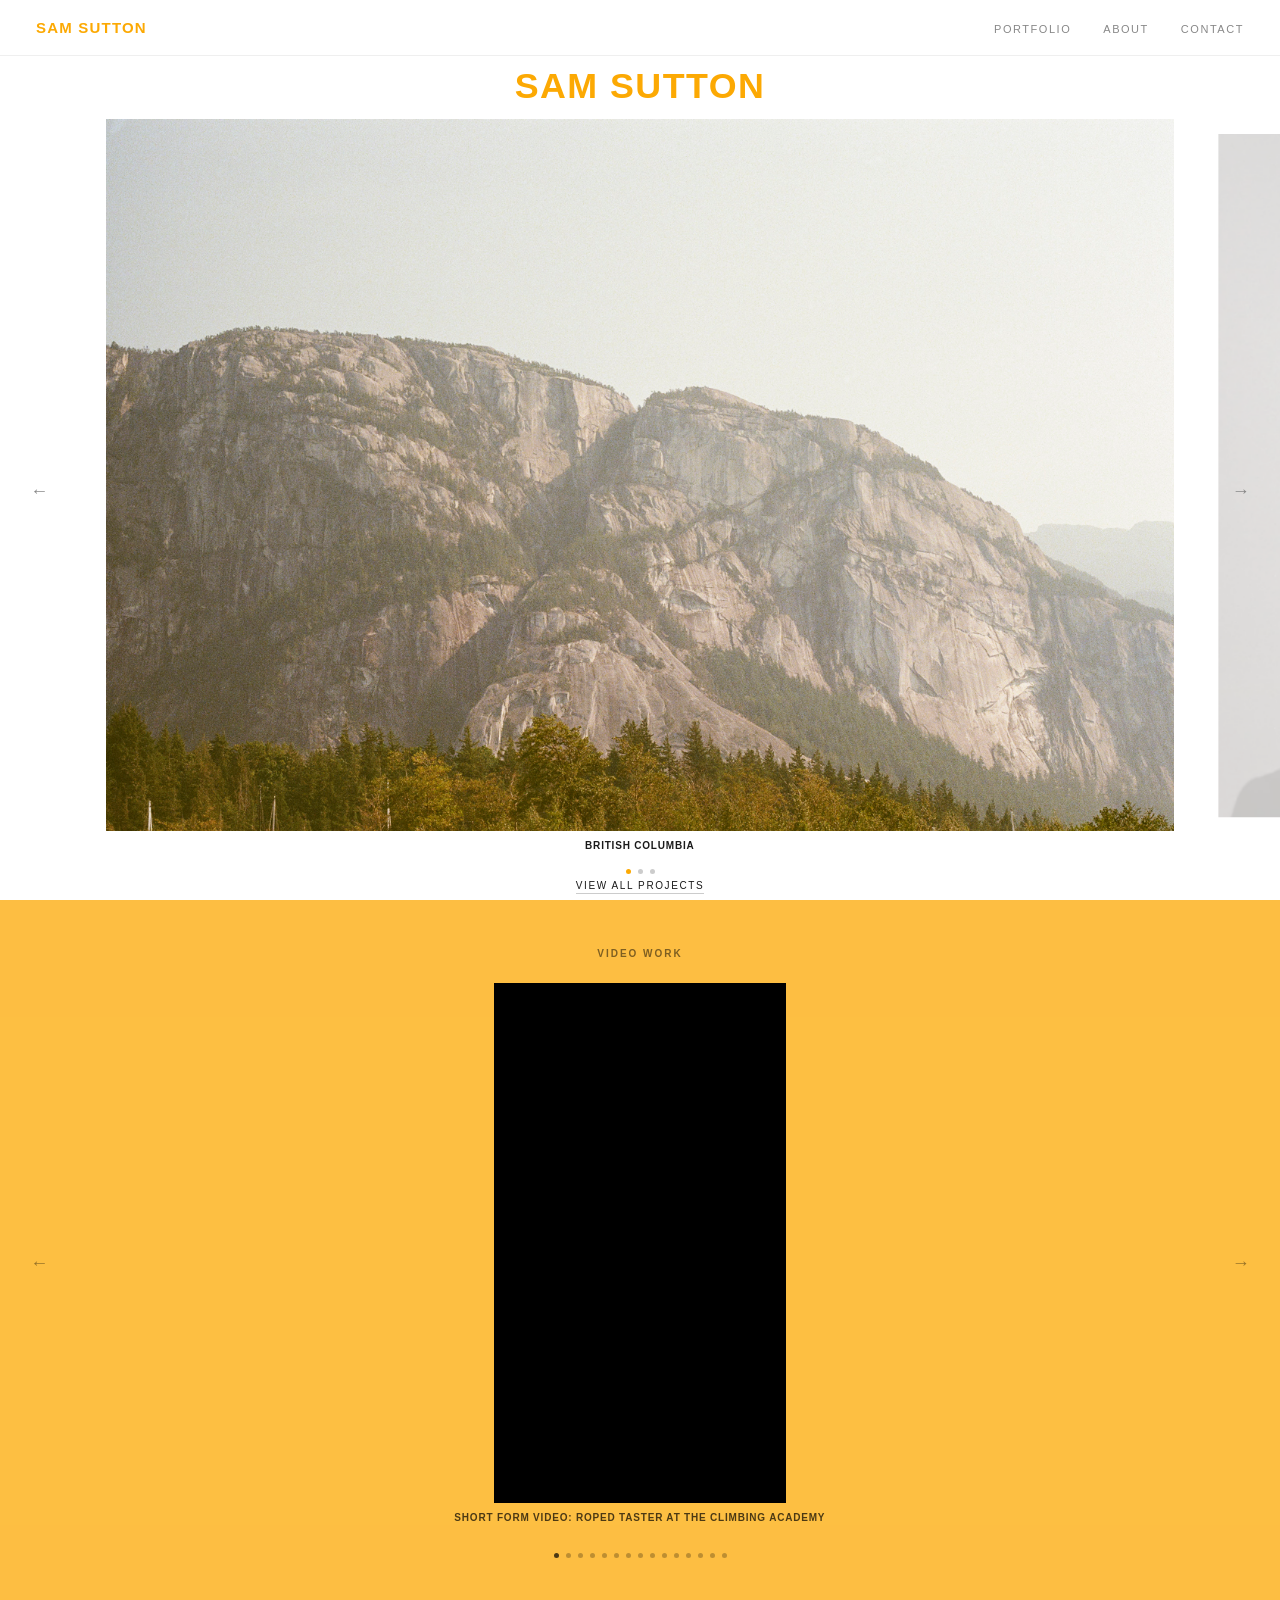
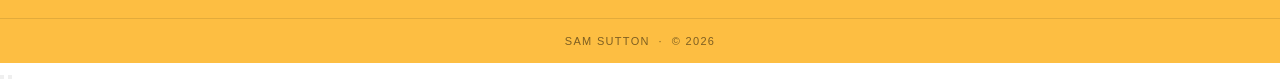
==== index.html @ 062d326b "Add files via upload" ====
<!DOCTYPE html>
<html lang="en">
<head>
  <meta charset="UTF-8">
  <meta name="viewport" content="width=device-width, initial-scale=1.0">
  <title>Sam Sutton</title>
  <link rel="stylesheet" href="shared.css">
  <style>

    /* ── Above fold: white, no scroll ── */
    html, body { margin: 0; padding: 0; }

    .above-fold {
      height: 100vh;
      display: flex;
      flex-direction: column;
      background: #fff;
      overflow: hidden; /* only clip content within this section */
      flex-shrink: 0;
    }

    .nav-spacer { height: var(--nav-h); flex-shrink: 0; }

    .hero {
      flex-shrink: 0;
      padding: 10px 24px 6px;
      text-align: center;
    }
    .hero h1 {
      font-size: clamp(18px, 2.8vw, 38px);
      letter-spacing: 0.04em;
      text-transform: uppercase;
    }

    /* ── Below fold: gold background ── */
    .below-fold {
      background: hsla(40, 98%, 50%, 0.75);
      padding: 48px 0 60px;
    }

    .below-fold .section-title {
      text-align: center;
      font-size: 10px;
      font-weight: 700;
      letter-spacing: 0.2em;
      text-transform: uppercase;
      color: rgba(0,0,0,0.5);
      margin-bottom: 24px;
    }

    /* ── Shared carousel styles ── */
    .carousel-section {
      flex: 1;
      display: flex;
      flex-direction: column;
      min-height: 0;
      padding: 6px 0 0;
    }

    .carousel-outer {
      position: relative;
      overflow: hidden;
      flex-shrink: 0;
    }

    /* Video carousel outer — not flex child, normal block */
    .video-carousel-outer {
      position: relative;
      overflow: hidden;
    }

    .carousel-track-wrap {
      overflow: visible;
      padding: 0 8%;
    }

    .carousel-track {
      display: flex;
      gap: 16px;
      transition: transform 0.5s cubic-bezier(0.25, 0.46, 0.45, 0.94);
      will-change: transform;
    }

    .carousel-slide {
      flex: 0 0 100%;
      display: flex;
      flex-direction: column;
      align-items: center;
      cursor: pointer;
      transition: opacity 0.4s, transform 0.4s;
      opacity: 0.35;
      transform: scale(0.96);
    }
    .carousel-slide.active { opacity: 1; transform: scale(1); }

    /* ── Photo slide image box (3:2, sized by JS) ── */
    .slide-img {
      width: 100%;
      position: relative;
      overflow: hidden;
      display: flex;
      align-items: center;
      justify-content: center;
      background: none;
    }

    .slide-img.landscape img {
      width: 100%; height: 100%;
      object-fit: cover; display: block;
    }

    /* ── Video slide box (9:16, fixed height) ── */
    .slide-video {
      position: relative;
      overflow: hidden;
      display: flex;
      align-items: center;
      justify-content: center;
      background: #000;
      /* height set by JS for video carousel */
    }

    .slide-video video {
      height: 100%;
      width: auto;
      display: block;
      object-fit: cover;
    }

    /* YouTube iframe portrait crop */
    .slide-video .yt-frame-wrap {
      height: 100%;
      aspect-ratio: 9 / 16;
      position: relative;
      overflow: hidden;
      pointer-events: none;
    }
    .slide-video .yt-frame-wrap iframe {
      position: absolute;
      top: 0; left: -100%;
      width: 300%; height: 100%;
      border: none;
      pointer-events: none;
    }

    .carousel-label {
      flex-shrink: 0;
      margin-top: 8px;
      text-align: center;
      padding: 0 4px;
      width: 100%;
    }
    .carousel-label h3 {
      font-size: 10px; font-weight: 700;
      letter-spacing: 0.08em;
      text-transform: uppercase;
      color: var(--text); line-height: 1.4;
    }

    /* Video carousel labels are white on gold */
    .video-carousel-label h3 {
      color: rgba(0,0,0,0.7);
    }

    .carousel-btn {
      position: absolute;
      top: 50%; transform: translateY(-50%);
      background: none; border: none;
      width: 40px; height: 40px;
      display: flex; align-items: center; justify-content: center;
      cursor: pointer; font-size: 18px;
      transition: color 0.2s; z-index: 10;
    }
    .carousel-btn.photo-btn { color: var(--text-dim); }
    .carousel-btn.photo-btn:hover { color: var(--gold); }
    .carousel-btn.video-btn { color: rgba(0,0,0,0.4); }
    .carousel-btn.video-btn:hover { color: #fff; }
    .carousel-btn.prev { left: 1.5%; }
    .carousel-btn.next { right: 1.5%; }

    .carousel-bottom {
      flex-shrink: 0;
      display: flex; flex-direction: column;
      align-items: center; gap: 6px;
      padding: 6px 0 0;
    }

    .video-carousel-bottom {
      display: flex; flex-direction: column;
      align-items: center; gap: 6px;
      padding: 10px 0 0;
    }

    .carousel-dots { display: flex; justify-content: center; gap: 7px; }
    .dot {
      width: 5px; height: 5px; border-radius: 50%;
      background: #ccc; cursor: pointer;
      transition: background 0.2s; border: none; padding: 0;
    }
    .dot.active { background: var(--gold); }

    /* Video carousel dots are dark on gold */
    .video-dot {
      width: 5px; height: 5px; border-radius: 50%;
      background: rgba(0,0,0,0.25); cursor: pointer;
      transition: background 0.2s; border: none; padding: 0;
    }
    .video-dot.active { background: rgba(0,0,0,0.7); }

    .view-all {
      font-size: 10px; letter-spacing: 0.16em; text-transform: uppercase;
      color: var(--text); text-decoration: none;
      border-bottom: 1px solid #ccc; padding-bottom: 2px;
      transition: color 0.2s, border-color 0.2s;
    }
    .view-all:hover { color: var(--gold); border-color: var(--gold); }

    footer {
      background: hsla(40, 98%, 50%, 0.75);
      border-top: 1px solid rgba(0,0,0,0.1);
      margin-top: 0;
      padding: 16px 36px;
    }
    footer p { color: rgba(0,0,0,0.5); }

    @media (max-width: 768px) { .carousel-track-wrap { padding: 0 6%; } }
    @media (max-width: 480px) { .carousel-track-wrap { padding: 0 5%; } }
  </style>
</head>
<body>

  <nav>
    <a href="index.html" class="nav-logo">Sam Sutton</a>
    <ul class="nav-links">
      <li><a href="portfolio.html">Portfolio</a></li>
      <li><a href="about.html">About</a></li>
      <li><a href="contact.html">Contact</a></li>
    </ul>
    <button class="hamburger" aria-label="Menu" onclick="toggleMenu()">
      <span></span><span></span><span></span>
    </button>
  </nav>

  <div class="mobile-menu" id="mobileMenu">
    <a href="portfolio.html" onclick="toggleMenu()">Portfolio</a>
    <a href="about.html" onclick="toggleMenu()">About</a>
    <a href="contact.html" onclick="toggleMenu()">Contact</a>
  </div>

  <!-- ═══════════════════════════════════════
       ABOVE FOLD — white, photo carousel
  ════════════════════════════════════════ -->
  <div class="above-fold">
    <div class="nav-spacer"></div>
    <div class="hero"><h1>Sam Sutton</h1></div>

    <div class="carousel-section">
      <div class="carousel-outer" id="photoCarouselOuter">
        <button class="carousel-btn photo-btn prev" onclick="manualMove('photo', -1)">&#8592;</button>
        <button class="carousel-btn photo-btn next" onclick="manualMove('photo', 1)">&#8594;</button>

        <div class="carousel-track-wrap">
          <div class="carousel-track" id="photoTrack">

            <!-- Photo: British Columbia -->
            <div class="carousel-slide" data-link="portfolio.html#project-2">
              <div class="slide-img landscape">
                <img src="Sam Sutton British Columbia 3.jpg" alt="British Columbia">
              </div>
              <div class="carousel-label"><h3>British Columbia</h3></div>
            </div>

            <!-- Photo: Portraiture -->
            <div class="carousel-slide" data-link="portfolio.html#project-1">
              <div class="slide-img landscape">
                <img src="Sam Sutton Portraiture 1.webp" alt="Portraiture">
              </div>
              <div class="carousel-label"><h3>Portraiture</h3></div>
            </div>

            <!-- Photo: Kalymnos -->
            <div class="carousel-slide" data-link="portfolio.html#project-3">
              <div class="slide-img landscape">
                <img src="Sam_Sutton_Kaly-26.jpg" alt="Kalymnos">
              </div>
              <div class="carousel-label"><h3>Kalymnos</h3></div>
            </div>

          </div>
        </div>
      </div>

      <div class="carousel-bottom">
        <div class="carousel-dots" id="photoDots"></div>
        <a href="portfolio.html" class="view-all">View all projects</a>
      </div>
    </div>
  </div>

  <!-- ═══════════════════════════════════════
       BELOW FOLD — gold, video carousel
  ════════════════════════════════════════ -->
  <div class="below-fold">
    <p class="section-title">Video Work</p>

    <div class="video-carousel-outer" id="videoCarouselOuter">
      <button class="carousel-btn video-btn prev" onclick="manualMove('video', -1)">&#8592;</button>
      <button class="carousel-btn video-btn next" onclick="manualMove('video', 1)">&#8594;</button>

      <div class="carousel-track-wrap">
        <div class="carousel-track" id="videoTrack">

          <!-- Video: Roped Taster (MP4) -->
          <div class="carousel-slide" data-link="portfolio.html#project-4">
            <div class="slide-video" id="sv-roped">
              <video autoplay muted loop playsinline>
                <source src="Roped Taster.mp4" type="video/mp4">
              </video>
            </div>
            <div class="carousel-label video-carousel-label"><h3>Short Form Video: Roped Taster at The Climbing Academy</h3></div>
          </div>

          <!-- Video: Boulder Socials (MP4) -->
          <div class="carousel-slide" data-link="portfolio.html#project-9">
            <div class="slide-video" id="sv-boulder">
              <video autoplay muted loop playsinline>
                <source src="Boulder Socials.mp4" type="video/mp4">
              </video>
            </div>
            <div class="carousel-label video-carousel-label"><h3>Short Form Video: Boulder Socials at The Climbing Academy</h3></div>
          </div>

          <!-- Video: MS Walk Around (MP4) -->
          <div class="carousel-slide" data-link="portfolio.html#project-5">
            <div class="slide-video" id="sv-walkround">
              <video autoplay muted loop playsinline>
                <source src="MS Walk Around.mp4" type="video/mp4">
              </video>
            </div>
            <div class="carousel-label video-carousel-label"><h3>Short Form Video: A Tour of The Climbing Academy</h3></div>
          </div>

          <!-- Video: She Rocks (MP4) -->
          <div class="carousel-slide" data-link="portfolio.html#project-12">
            <div class="slide-video" id="sv-sherocks">
              <video autoplay muted loop playsinline>
                <source src="She Rocks.mp4" type="video/mp4">
              </video>
            </div>
            <div class="carousel-label video-carousel-label"><h3>She Rocks at TCA The Mothership</h3></div>
          </div>

          <!-- Video: Future Team GB (MP4) -->
          <div class="carousel-slide" data-link="portfolio.html#project-7">
            <div class="slide-video" id="sv-teamgb">
              <video autoplay muted loop playsinline>
                <source src="Future Team GB.mp4" type="video/mp4">
              </video>
            </div>
            <div class="carousel-label video-carousel-label"><h3>Interview: Future Team GB at The Climbing Academy</h3></div>
          </div>

          <!-- Video: Better Belaying Friction Only (YouTube) -->
          <div class="carousel-slide" data-link="portfolio.html#project-16">
            <div class="slide-video">
              <div class="yt-frame-wrap">
                <iframe src="https://www.youtube.com/embed/8SxPepDYSXw?start=26&autoplay=0&mute=1&controls=0&rel=0&modestbranding=1&playsinline=1" allow="autoplay" allowfullscreen></iframe>
              </div>
            </div>
            <div class="carousel-label video-carousel-label"><h3>Better Belaying: Friction Only Devices at TCA</h3></div>
          </div>

          <!-- Video: Welcome to TCA The Arc (YouTube) -->
          <div class="carousel-slide" data-link="portfolio.html#project-13">
            <div class="slide-video">
              <div class="yt-frame-wrap">
                <iframe src="https://www.youtube.com/embed/YRNNgsdqXi8?start=0&autoplay=0&mute=1&controls=0&rel=0&modestbranding=1&playsinline=1" allow="autoplay" allowfullscreen></iframe>
              </div>
            </div>
            <div class="carousel-label video-carousel-label"><h3>Welcome to TCA The Arc</h3></div>
          </div>

          <!-- Video: Better Auto Belay (YouTube) -->
          <div class="carousel-slide" data-link="portfolio.html#project-17">
            <div class="slide-video">
              <div class="yt-frame-wrap">
                <iframe src="https://www.youtube.com/embed/lHH5TP7vFcI?start=13&autoplay=0&mute=1&controls=0&rel=0&modestbranding=1&playsinline=1" allow="autoplay" allowfullscreen></iframe>
              </div>
            </div>
            <div class="carousel-label video-carousel-label"><h3>Better Auto Belay Use at TCA</h3></div>
          </div>

          <!-- Video: Welcome to The Mothership (YouTube) -->
          <div class="carousel-slide" data-link="portfolio.html#project-14">
            <div class="slide-video">
              <div class="yt-frame-wrap">
                <iframe src="https://www.youtube.com/embed/KAsj2G9NGvk?start=16&autoplay=0&mute=1&controls=0&rel=0&modestbranding=1&playsinline=1" allow="autoplay" allowfullscreen></iframe>
              </div>
            </div>
            <div class="carousel-label video-carousel-label"><h3>Welcome to The Mothership</h3></div>
          </div>

          <!-- Video: Better Belaying Geometric (YouTube) -->
          <div class="carousel-slide" data-link="portfolio.html#project-18">
            <div class="slide-video">
              <div class="yt-frame-wrap">
                <iframe src="https://www.youtube.com/embed/oK1bNwWjNeM?start=17&autoplay=0&mute=1&controls=0&rel=0&modestbranding=1&playsinline=1" allow="autoplay" allowfullscreen></iframe>
              </div>
            </div>
            <div class="carousel-label video-carousel-label"><h3>Better Belaying: Geometric Devices at TCA</h3></div>
          </div>

          <!-- Video: Steve and Tracy (YouTube) -->
          <div class="carousel-slide" data-link="portfolio.html#project-6">
            <div class="slide-video">
              <div class="yt-frame-wrap">
                <iframe src="https://www.youtube.com/embed/cDTk2uuz_wo?start=11&autoplay=0&mute=1&controls=0&rel=0&modestbranding=1&playsinline=1" allow="autoplay" allowfullscreen></iframe>
              </div>
            </div>
            <div class="carousel-label video-carousel-label"><h3>Interview: Steve and Tracy at TCA The Arc</h3></div>
          </div>

          <!-- Video: An Evening Climbing at TCA The Church (YouTube) -->
          <div class="carousel-slide" data-link="portfolio.html#project-10">
            <div class="slide-video">
              <div class="yt-frame-wrap">
                <iframe src="https://www.youtube.com/embed/qKsZtPNXlsk?start=9&autoplay=0&mute=1&controls=0&rel=0&modestbranding=1&playsinline=1" allow="autoplay" allowfullscreen></iframe>
              </div>
            </div>
            <div class="carousel-label video-carousel-label"><h3>Short Form Video: An Evening Climbing at TCA The Church</h3></div>
          </div>

          <!-- Video: Future Team GB YouTube (backup) -->
          <!-- Video: Welcome to The Church (YouTube) -->
          <div class="carousel-slide" data-link="portfolio.html#project-15">
            <div class="slide-video">
              <div class="yt-frame-wrap">
                <iframe src="https://www.youtube.com/embed/UDPXhulsHxs?start=42&autoplay=0&mute=1&controls=0&rel=0&modestbranding=1&playsinline=1" allow="autoplay" allowfullscreen></iframe>
              </div>
            </div>
            <div class="carousel-label video-carousel-label"><h3>Welcome to The Church</h3></div>
          </div>

          <!-- Video: Come Climbing (YouTube) -->
          <div class="carousel-slide" data-link="portfolio.html#project-8">
            <div class="slide-video">
              <div class="yt-frame-wrap">
                <iframe src="https://www.youtube.com/embed/GDMG-ZrvYUY?start=3&autoplay=0&mute=1&controls=0&rel=0&modestbranding=1&playsinline=1" allow="autoplay" allowfullscreen></iframe>
              </div>
            </div>
            <div class="carousel-label video-carousel-label"><h3>Short Form Video: Come Climbing at The Climbing Academy</h3></div>
          </div>

          <!-- Video: 3 Boards 1 Centre (YouTube) -->
          <div class="carousel-slide" data-link="portfolio.html#project-11">
            <div class="slide-video">
              <div class="yt-frame-wrap">
                <iframe src="https://www.youtube.com/embed/zRDDOPaZcs8?start=12&autoplay=0&mute=1&controls=0&rel=0&modestbranding=1&playsinline=1" allow="autoplay" allowfullscreen></iframe>
              </div>
            </div>
            <div class="carousel-label video-carousel-label"><h3>Short Form Video: 3 Boards, 1 Centre — TCA The Mothership</h3></div>
          </div>

        </div>
      </div>
    </div>

    <div class="video-carousel-bottom">
      <div class="carousel-dots" id="videoDots"></div>
    </div>
  </div>

  <footer>
    <p>Sam Sutton &nbsp;·&nbsp; &copy; 2026</p>
  </footer>

  <!-- Section indicator dots -->
  <div class="section-dots" id="sectionDots">
    <button class="section-dot white active" id="dot-white" onclick="scrollToSection('above')" aria-label="Photos section"></button>
    <button class="section-dot gold" id="dot-gold" onclick="scrollToSection('below')" aria-label="Video section"></button>
  </div>

  <script>
    function toggleMenu() {
      document.getElementById('mobileMenu').classList.toggle('open');
      document.querySelector('.hamburger').classList.toggle('open');
    }

    // ── Size photo carousel ──
    function sizePhotoCarousel() {
      const outer   = document.getElementById('photoCarouselOuter');
      const section = outer.closest('.carousel-section');
      const bottom  = section.querySelector('.carousel-bottom');
      const availH  = section.clientHeight - bottom.offsetHeight - 32 - 12;
      const outerW  = outer.clientWidth;
      const slotW   = outerW * 0.84;
      const maxW    = availH * (3 / 2);
      const imgW    = Math.min(slotW, maxW);
      const imgH    = imgW / (3 / 2);
      document.querySelectorAll('.slide-img').forEach(el => {
        el.style.width       = imgW + 'px';
        el.style.height      = imgH + 'px';
        el.style.aspectRatio = 'unset';
      });
      outer.style.height = (imgH + 32) + 'px';
    }

    // ── Size video carousel ──
    function sizeVideoCarousel() {
      const h = Math.min(window.innerHeight * 0.6, 520);
      document.querySelectorAll('.slide-video').forEach(el => {
        el.style.height = h + 'px';
        el.style.width  = (h * 9 / 16) + 'px';
      });
      document.getElementById('videoCarouselOuter').style.height = (h + 40) + 'px';
    }

    window.addEventListener('resize', () => {
      sizePhotoCarousel();
      if (photoState.allSlides) setPos(photoState, photoState.current, false);
      sizeVideoCarousel();
      if (videoState.allSlides) setPos(videoState, videoState.current, false);
    });

    // ── Build a carousel from a track element ──
    function buildCarousel(trackId, dotsId, dotClass) {
      const track      = document.getElementById(trackId);
      const dotsWrap   = document.getElementById(dotsId);
      const origSlides = Array.from(track.children);
      const total      = origSlides.length;

      // Clone first and last for infinite loop
      track.appendChild(origSlides[0].cloneNode(true));
      track.insertBefore(origSlides[total - 1].cloneNode(true), track.firstChild);

      const allSlides = Array.from(track.children);
      const state = {
        track, dotsWrap, dotClass,
        origSlides, allSlides, total,
        current: 1,
        transitioning: false,
        timer: null
      };

      // Single transitionend listener — never re-added
      track.addEventListener('transitionend', () => {
        state.transitioning = false;
        if (state.current === 0) {
          state.current = total;
          setPos(state, total, false);
        } else if (state.current === total + 1) {
          state.current = 1;
          setPos(state, 1, false);
        }
        updateActive(state);
        buildDots(state);
      });

      // Click handlers
      allSlides.forEach((slide, i) => {
        slide.addEventListener('click', () => {
          if (i !== state.current) {
            resetTimer(state);
            advance(state, i);
          } else {
            const ri   = ((state.current - 1) + total) % total;
            const link = origSlides[ri].dataset.link;
            if (link) location.href = link;
          }
        });
      });

      return state;
    }

    function setPos(state, index, animate) {
      const w = state.allSlides[1].offsetWidth + 16;
      state.track.style.transition = animate
        ? 'transform 0.5s cubic-bezier(0.25,0.46,0.45,0.94)'
        : 'none';
      state.track.style.transform = `translateX(-${index * w}px)`;
    }

    function updateActive(state) {
      state.allSlides.forEach((s, i) =>
        s.classList.toggle('active', i === state.current));
    }

    function buildDots(state) {
      state.dotsWrap.innerHTML = '';
      const ri = state.current - 1;
      for (let i = 0; i < state.total; i++) {
        const btn = document.createElement('button');
        btn.className = state.dotClass + (i === ri ? ' active' : '');
        btn.onclick = () => { resetTimer(state); advance(state, i + 1); };
        state.dotsWrap.appendChild(btn);
      }
    }

    function advance(state, index, animate = true) {
      if (state.transitioning) return;
      state.transitioning = true;
      state.current = index;
      setPos(state, index, animate);
      updateActive(state);
      buildDots(state);
    }

    function startTimer(state) {
      state.timer = setInterval(() => advance(state, state.current + 1), 5000);
    }
    function resetTimer(state) { clearInterval(state.timer); startTimer(state); }

    function manualMove(which, dir) {
      const state = which === 'photo' ? photoState : videoState;
      resetTimer(state);
      advance(state, state.current + dir);
    }

    // ── Initialise both carousels ──
    let photoState, videoState;

    setTimeout(() => {
      photoState = buildCarousel('photoTrack', 'photoDots', 'dot');
      videoState = buildCarousel('videoTrack', 'videoDots', 'video-dot');

      sizePhotoCarousel();
      sizeVideoCarousel();

      setPos(photoState, 1, false);
      setPos(videoState, 1, false);
      updateActive(photoState);
      updateActive(videoState);
      buildDots(photoState);
      buildDots(videoState);

      startTimer(photoState);
      startTimer(videoState);
    }, 80);

    // ── Section dot scroll detection ──
    function scrollToSection(which) {
      if (which === 'above') {
        document.querySelector('.above-fold').scrollIntoView({ behavior: 'smooth' });
      } else {
        document.querySelector('.below-fold').scrollIntoView({ behavior: 'smooth' });
      }
    }

    // Use IntersectionObserver to detect which section is visible
    const belowSection = document.querySelector('.below-fold');
    const dotObserver = new IntersectionObserver((entries) => {
      entries.forEach(entry => {
        const onBelow = entry.isIntersecting && entry.intersectionRatio > 0.1;
        document.getElementById('dot-white').classList.toggle('active', !onBelow);
        document.getElementById('dot-gold').classList.toggle('active', onBelow);
      });
    }, { threshold: 0.1 });

    if (belowSection) dotObserver.observe(belowSection);
  </script>

</body>
</html>
---- shared.css ----
/* shared.css */
*, *::before, *::after { box-sizing: border-box; margin: 0; padding: 0; }

:root {
  --bg: #ffffff;
  --text: #1a1a1a;
  --text-dim: #888888;
  --gold: hsl(40, 98%, 50%);
  --nav-h: 56px;
}

html { background: var(--bg); color: var(--text); }
body { font-family: Arial, sans-serif; font-weight: 400; background: var(--bg); min-height: 100vh; }

/* ── NAV ── */
nav {
  position: fixed;
  top: 0; left: 0; right: 0;
  z-index: 100;
  height: var(--nav-h);
  display: flex;
  align-items: center;
  justify-content: space-between;
  padding: 0 36px;
  background: rgba(255,255,255,0.97);
  border-bottom: 1px solid #efefef;
}

.nav-logo {
  font-family: Arial, sans-serif;
  font-size: 15px;
  font-weight: 700;
  letter-spacing: 0.08em;
  color: var(--gold);
  text-decoration: none;
  text-transform: uppercase;
}

.nav-links { display: flex; gap: 32px; list-style: none; }

.nav-links a {
  font-family: Arial, sans-serif;
  font-size: 11px;
  font-weight: 400;
  letter-spacing: 0.14em;
  text-transform: uppercase;
  color: var(--text-dim);
  text-decoration: none;
  transition: color 0.2s;
}

.nav-links a:hover,
.nav-links a.active { color: var(--gold); }

/* hamburger */
.hamburger {
  display: none;
  flex-direction: column;
  gap: 5px;
  cursor: pointer;
  background: none;
  border: none;
  padding: 4px;
}
.hamburger span { display: block; width: 22px; height: 1px; background: var(--text); transition: transform 0.3s, opacity 0.3s; }
.hamburger.open span:nth-child(1) { transform: translateY(6px) rotate(45deg); }
.hamburger.open span:nth-child(2) { opacity: 0; }
.hamburger.open span:nth-child(3) { transform: translateY(-6px) rotate(-45deg); }

.mobile-menu {
  display: none;
  position: fixed;
  inset: 0;
  background: #fff;
  z-index: 99;
  flex-direction: column;
  align-items: center;
  justify-content: center;
  gap: 36px;
}
.mobile-menu.open { display: flex; }
.mobile-menu a {
  font-family: Arial, sans-serif;
  font-size: 22px;
  font-weight: 700;
  letter-spacing: 0.1em;
  color: var(--text);
  text-decoration: none;
  text-transform: uppercase;
}
.mobile-menu a:hover { color: var(--gold); }

/* ── PAGE WRAPPER ── */
.page-content {
  padding-top: var(--nav-h);
}

/* ── H1 headings ── */
h1 {
  font-family: Arial, sans-serif;
  color: var(--gold);
  font-weight: 700;
}

/* ── FOOTER ── */
footer {
  padding: 32px 36px;
  text-align: center;
  border-top: 1px solid #efefef;
  margin-top: 60px;
}
footer p {
  font-size: 11px;
  letter-spacing: 0.12em;
  color: var(--text-dim);
  text-transform: uppercase;
}
footer a { color: var(--text-dim); text-decoration: none; }

@media (max-width: 768px) {
  .nav-links { display: none; }
  .hamburger { display: flex; }
}
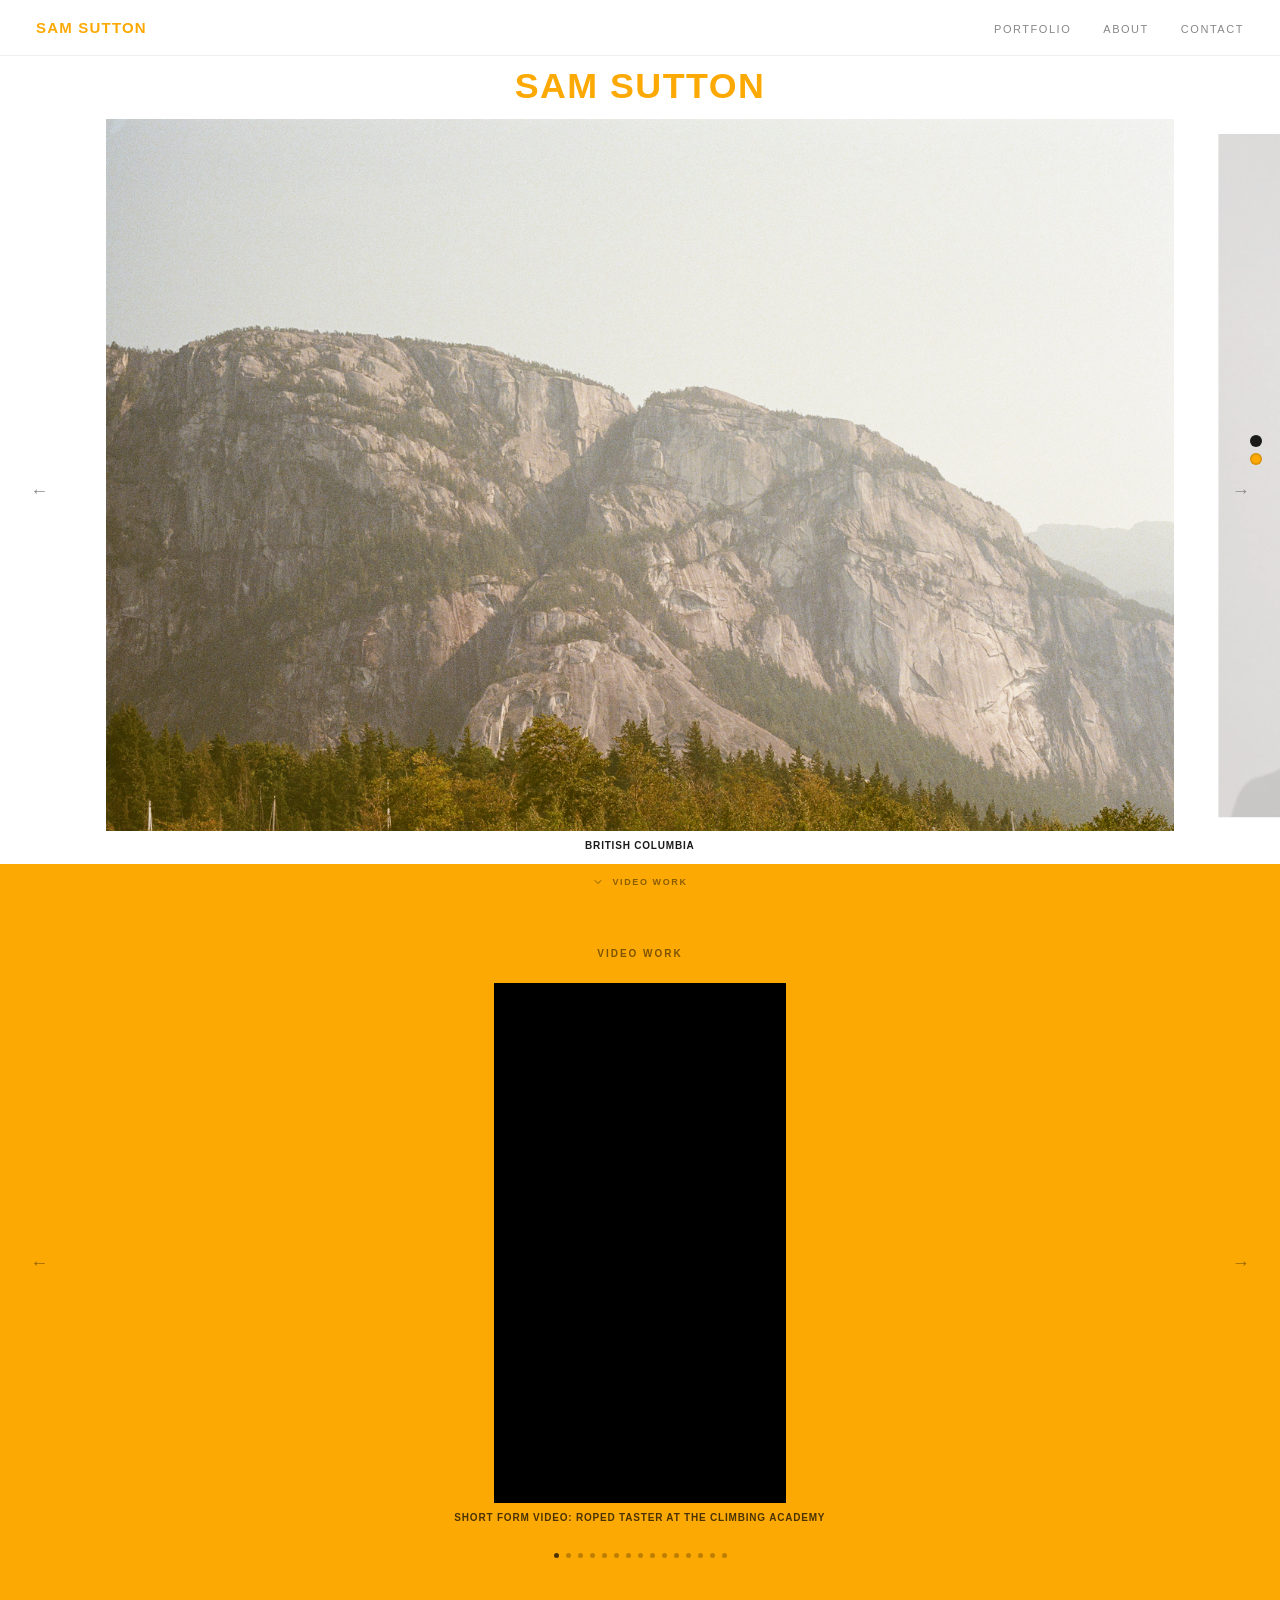
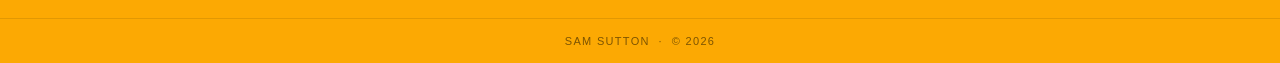
==== commit a424ab7d: "Add files via upload" ====
--- a/index.html
+++ b/index.html
@@ -34,7 +34,7 @@
 
     /* ── Below fold: gold background ── */
     .below-fold {
-      background: hsla(40, 98%, 50%, 0.75);
+      background: hsl(40, 98%, 50%);
       padding: 48px 0 60px;
     }
 
@@ -216,7 +216,7 @@
     .view-all:hover { color: var(--gold); border-color: var(--gold); }
 
     footer {
-      background: hsla(40, 98%, 50%, 0.75);
+      background: hsl(40, 98%, 50%);
       border-top: 1px solid rgba(0,0,0,0.1);
       margin-top: 0;
       padding: 16px 36px;
@@ -225,6 +225,86 @@
 
     @media (max-width: 768px) { .carousel-track-wrap { padding: 0 6%; } }
     @media (max-width: 480px) { .carousel-track-wrap { padding: 0 5%; } }
+
+    /* ── Option E: side dots + gold section peek with label and arrow ── */
+
+    /* Side dots */
+    .section-dots {
+      position: fixed;
+      right: 20px;
+      top: 50%;
+      transform: translateY(-50%);
+      display: flex;
+      flex-direction: column;
+      gap: 10px;
+      z-index: 9999;
+      pointer-events: all;
+    }
+
+    .section-dot {
+      width: 8px;
+      height: 8px;
+      border-radius: 50%;
+      cursor: pointer;
+      border: none;
+      padding: 0;
+      display: block;
+      transition: transform 0.3s, opacity 0.3s;
+      opacity: 0.5;
+    }
+
+    .section-dot.active {
+      transform: scale(1.5);
+      opacity: 1;
+    }
+
+    .section-dot.white  { background: #1a1a1a; }
+    .section-dot.gold   { background: hsl(40, 98%, 50%); border: 1px solid rgba(0,0,0,0.15); }
+
+    /* Gold peek strip — fixed at bottom of viewport, above the fold only */
+    .scroll-peek {
+      position: fixed;
+      bottom: 0;
+      left: 0; right: 0;
+      height: 36px;
+      background: hsl(40, 98%, 50%);
+      display: flex;
+      align-items: center;
+      justify-content: center;
+      gap: 8px;
+      z-index: 9998;
+      cursor: pointer;
+      transition: opacity 0.4s, transform 0.4s;
+    }
+
+    .scroll-peek.hidden {
+      opacity: 0;
+      pointer-events: none;
+      transform: translateY(100%);
+    }
+
+    .scroll-peek svg {
+      width: 12px; height: 12px;
+      stroke: rgba(0,0,0,0.45);
+      fill: none;
+      stroke-width: 2;
+      stroke-linecap: round;
+      stroke-linejoin: round;
+    }
+
+    .scroll-peek span {
+      font-family: Arial, sans-serif;
+      font-size: 9px;
+      font-weight: 700;
+      letter-spacing: 0.18em;
+      text-transform: uppercase;
+      color: rgba(0,0,0,0.45);
+    }
+
+    @media (max-width: 480px) {
+      .section-dots { right: 10px; }
+    }
+
   </style>
 </head>
 <body>
@@ -478,6 +558,12 @@
   <div class="section-dots" id="sectionDots">
     <button class="section-dot white active" id="dot-white" onclick="scrollToSection('above')" aria-label="Photos section"></button>
     <button class="section-dot gold" id="dot-gold" onclick="scrollToSection('below')" aria-label="Video section"></button>
+  </div>
+
+  <!-- Gold peek strip at bottom -->
+  <div class="scroll-peek" id="scrollPeek" onclick="scrollToSection('below')">
+    <svg viewBox="0 0 24 24"><polyline points="6 9 12 15 18 9"></polyline></svg>
+    <span>Video work</span>
   </div>
 
   <script>
@@ -654,6 +740,8 @@
         const onBelow = entry.isIntersecting && entry.intersectionRatio > 0.1;
         document.getElementById('dot-white').classList.toggle('active', !onBelow);
         document.getElementById('dot-gold').classList.toggle('active', onBelow);
+        // Hide peek strip once user has scrolled to video section
+        document.getElementById('scrollPeek').classList.toggle('hidden', onBelow);
       });
     }, { threshold: 0.1 });
 
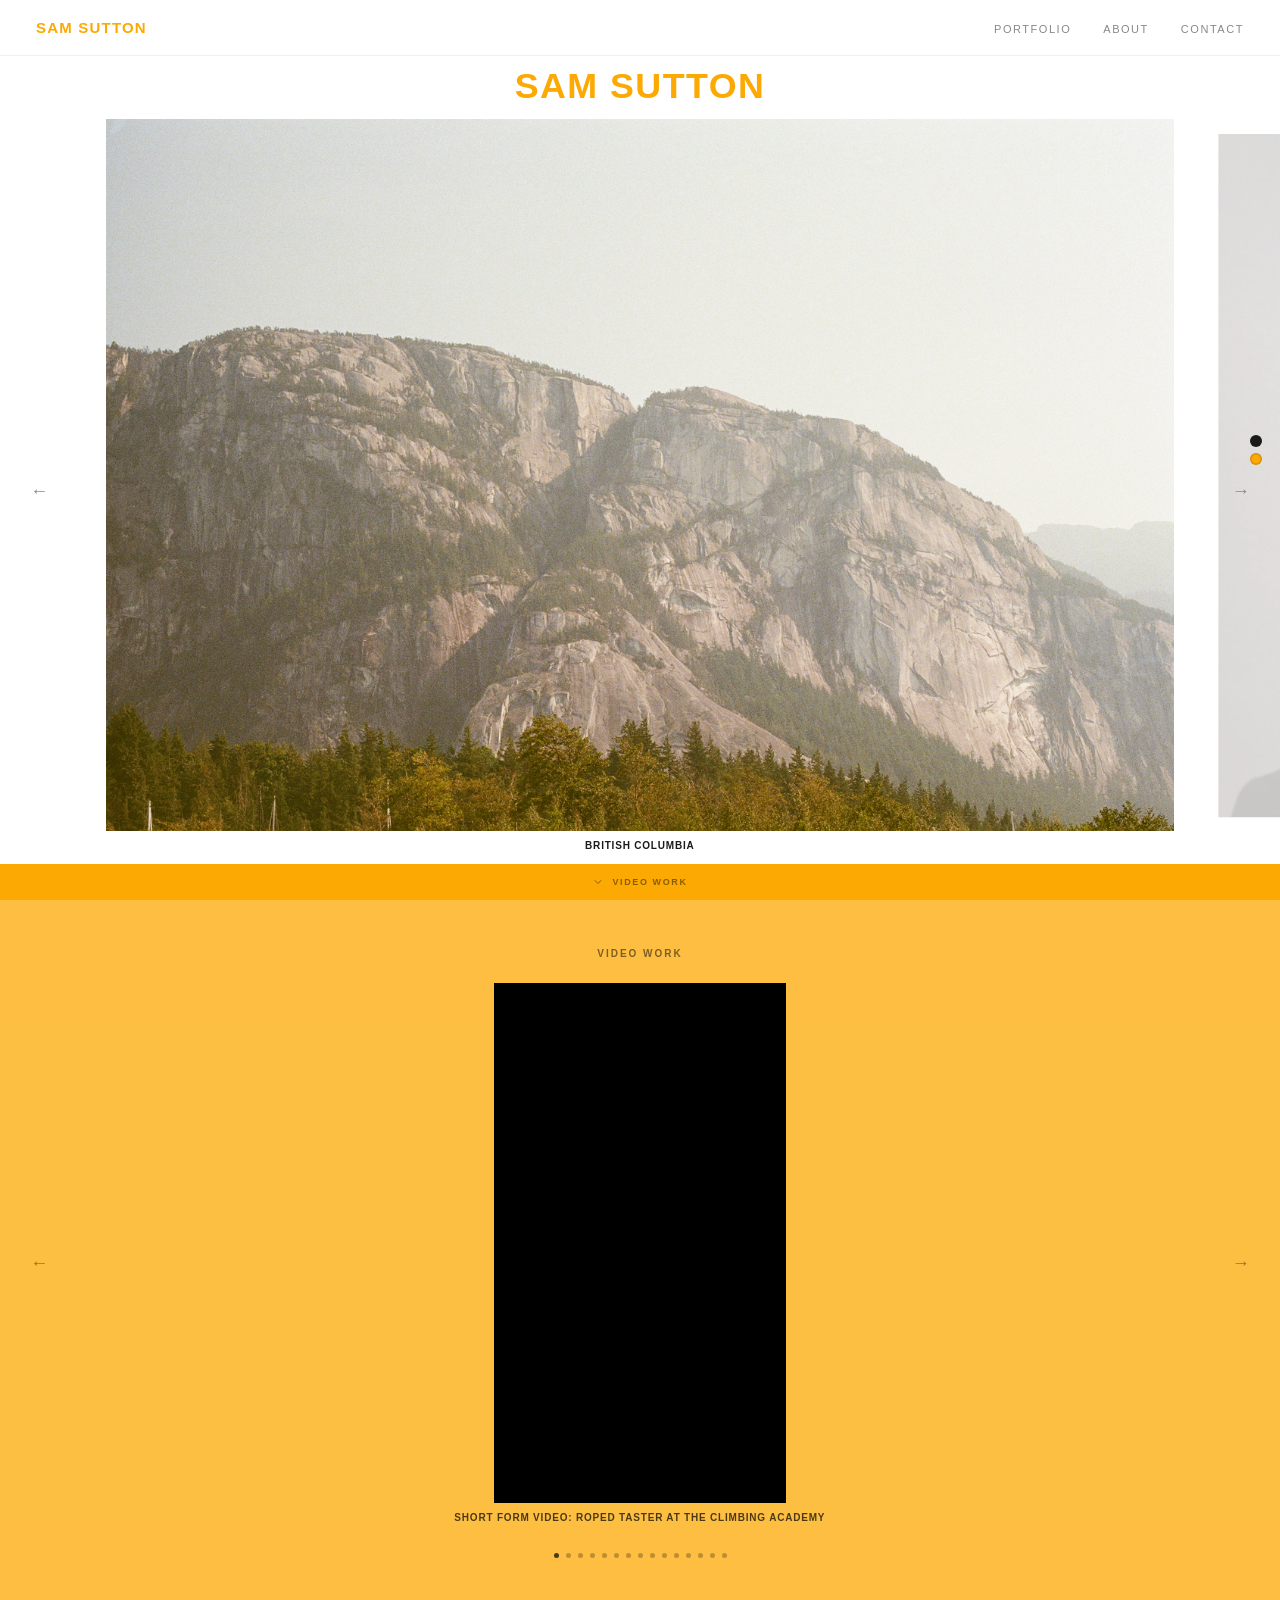
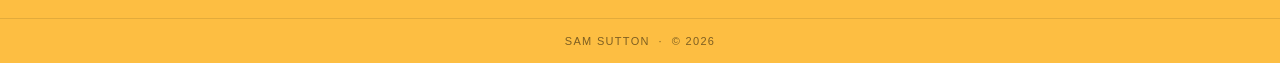
==== commit d2582f78: "Add files via upload" ====
--- a/index.html
+++ b/index.html
@@ -34,7 +34,7 @@
 
     /* ── Below fold: gold background ── */
     .below-fold {
-      background: hsl(40, 98%, 50%);
+      background: hsla(40, 98%, 50%, 0.75);
       padding: 48px 0 60px;
     }
 
@@ -125,6 +125,10 @@
       width: auto;
       display: block;
       object-fit: cover;
+      will-change: transform;
+      backface-visibility: hidden;
+      -webkit-backface-visibility: hidden;
+      transform: translateZ(0);
     }
 
     /* YouTube iframe portrait crop */
@@ -216,7 +220,7 @@
     .view-all:hover { color: var(--gold); border-color: var(--gold); }
 
     footer {
-      background: hsl(40, 98%, 50%);
+      background: hsla(40, 98%, 50%, 0.75);
       border-top: 1px solid rgba(0,0,0,0.1);
       margin-top: 0;
       padding: 16px 36px;
@@ -273,6 +277,7 @@
       justify-content: center;
       gap: 8px;
       z-index: 9998;
+      /* 100% opacity — matches --gold exactly */
       cursor: pointer;
       transition: opacity 0.4s, transform 0.4s;
     }
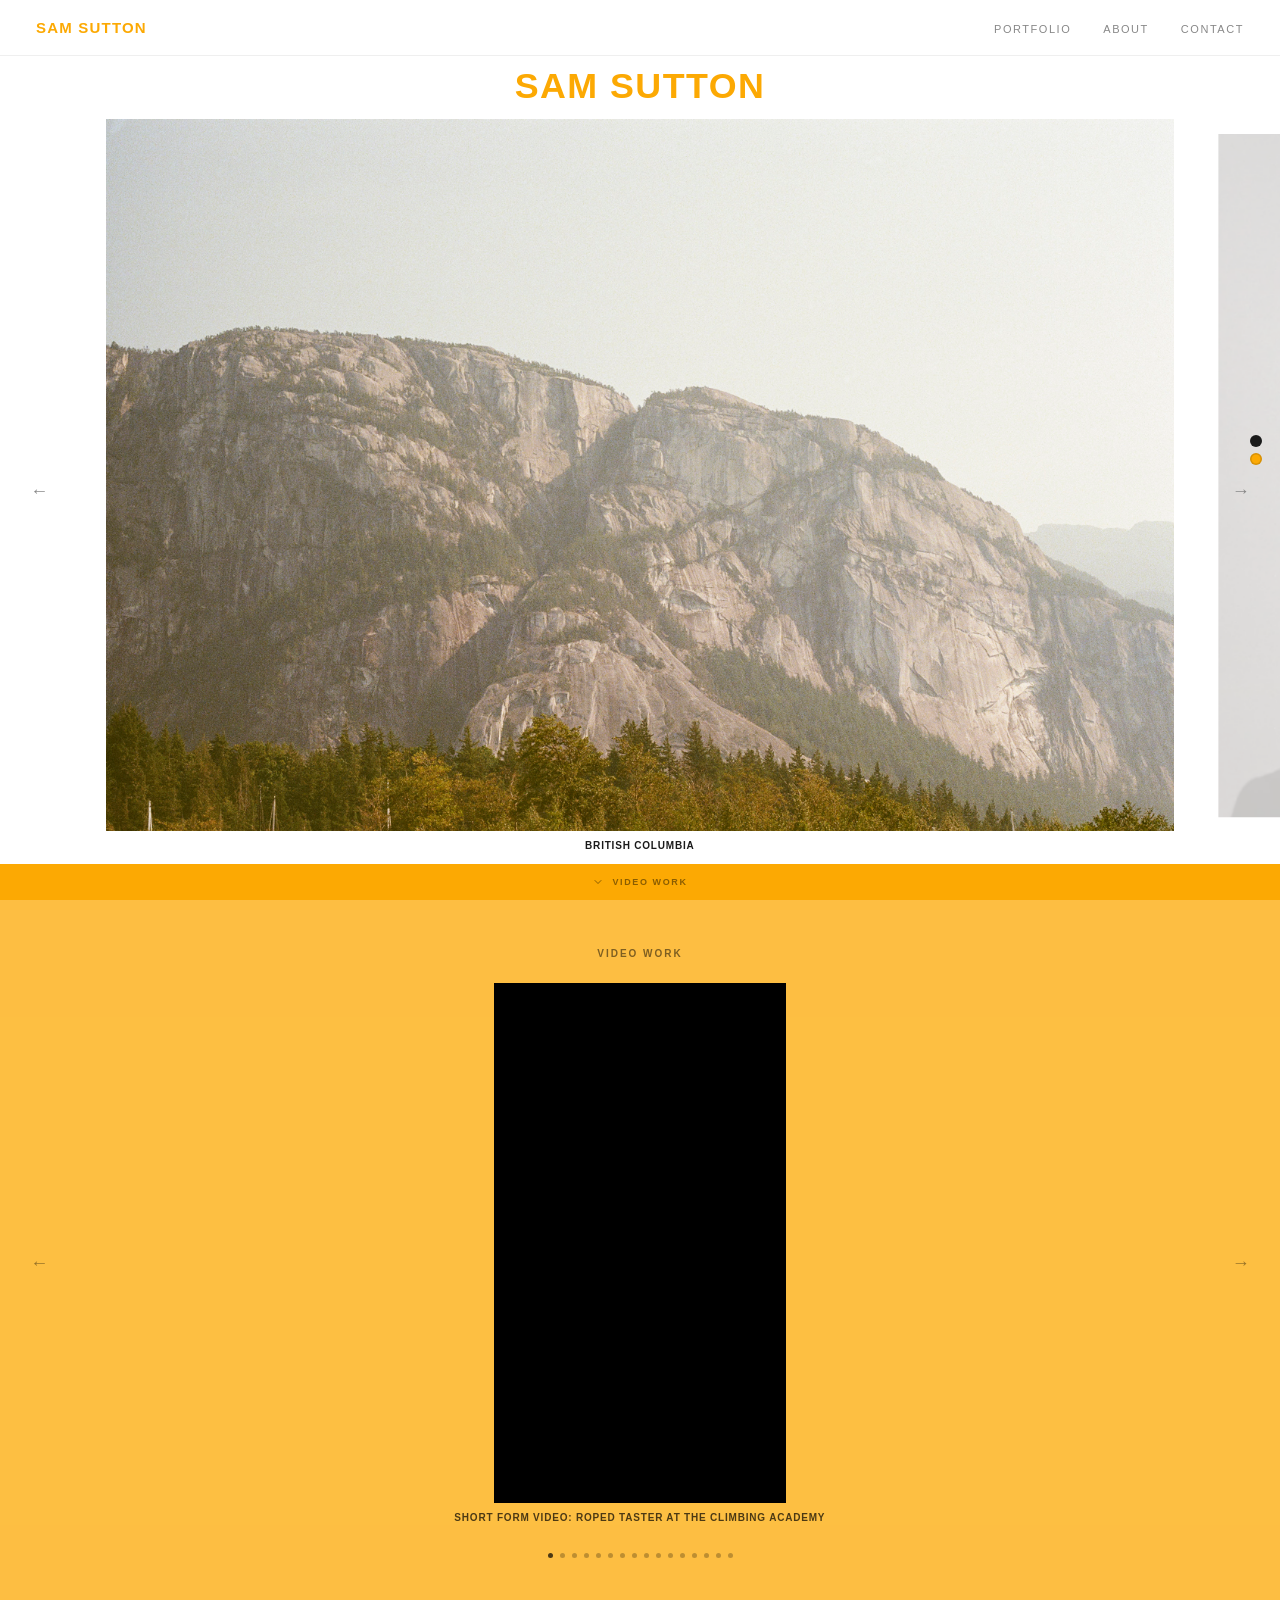
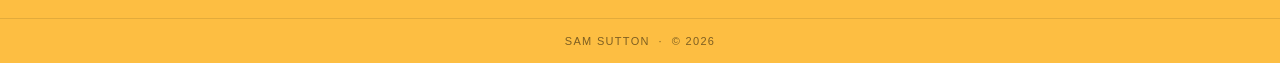
==== commit d0eea697: "Add files via upload" ====
--- a/index.html
+++ b/index.html
@@ -227,8 +227,27 @@
     }
     footer p { color: rgba(0,0,0,0.5); }
 
-    @media (max-width: 768px) { .carousel-track-wrap { padding: 0 6%; } }
-    @media (max-width: 480px) { .carousel-track-wrap { padding: 0 5%; } }
+    @media (max-width: 768px) {
+      .carousel-track-wrap { padding: 0 6%; }
+    }
+    @media (max-width: 480px) {
+      .carousel-track-wrap { padding: 0 5%; }
+    }
+
+    /* ── Mobile: centre carousel vertically in the above-fold section ── */
+    @media (max-width: 768px) {
+      .hero {
+        padding: 0 24px 0;
+        flex: 0;
+      }
+      .carousel-section {
+        justify-content: center;
+        padding: 0;
+      }
+      .carousel-bottom {
+        padding: 8px 0 0;
+      }
+    }
 
     /* ── Option E: side dots + gold section peek with label and arrow ── */
 
@@ -544,6 +563,16 @@
               </div>
             </div>
             <div class="carousel-label video-carousel-label"><h3>Short Form Video: 3 Boards, 1 Centre — TCA The Mothership</h3></div>
+          </div>
+
+          <!-- Video: Community Interviews (MP4) -->
+          <div class="carousel-slide" data-link="portfolio.html#project-19">
+            <div class="slide-video">
+              <video autoplay muted loop playsinline>
+                <source src="Community Videos.mp4" type="video/mp4">
+              </video>
+            </div>
+            <div class="carousel-label video-carousel-label"><h3>TCA Community Interviews</h3></div>
           </div>
 
         </div>
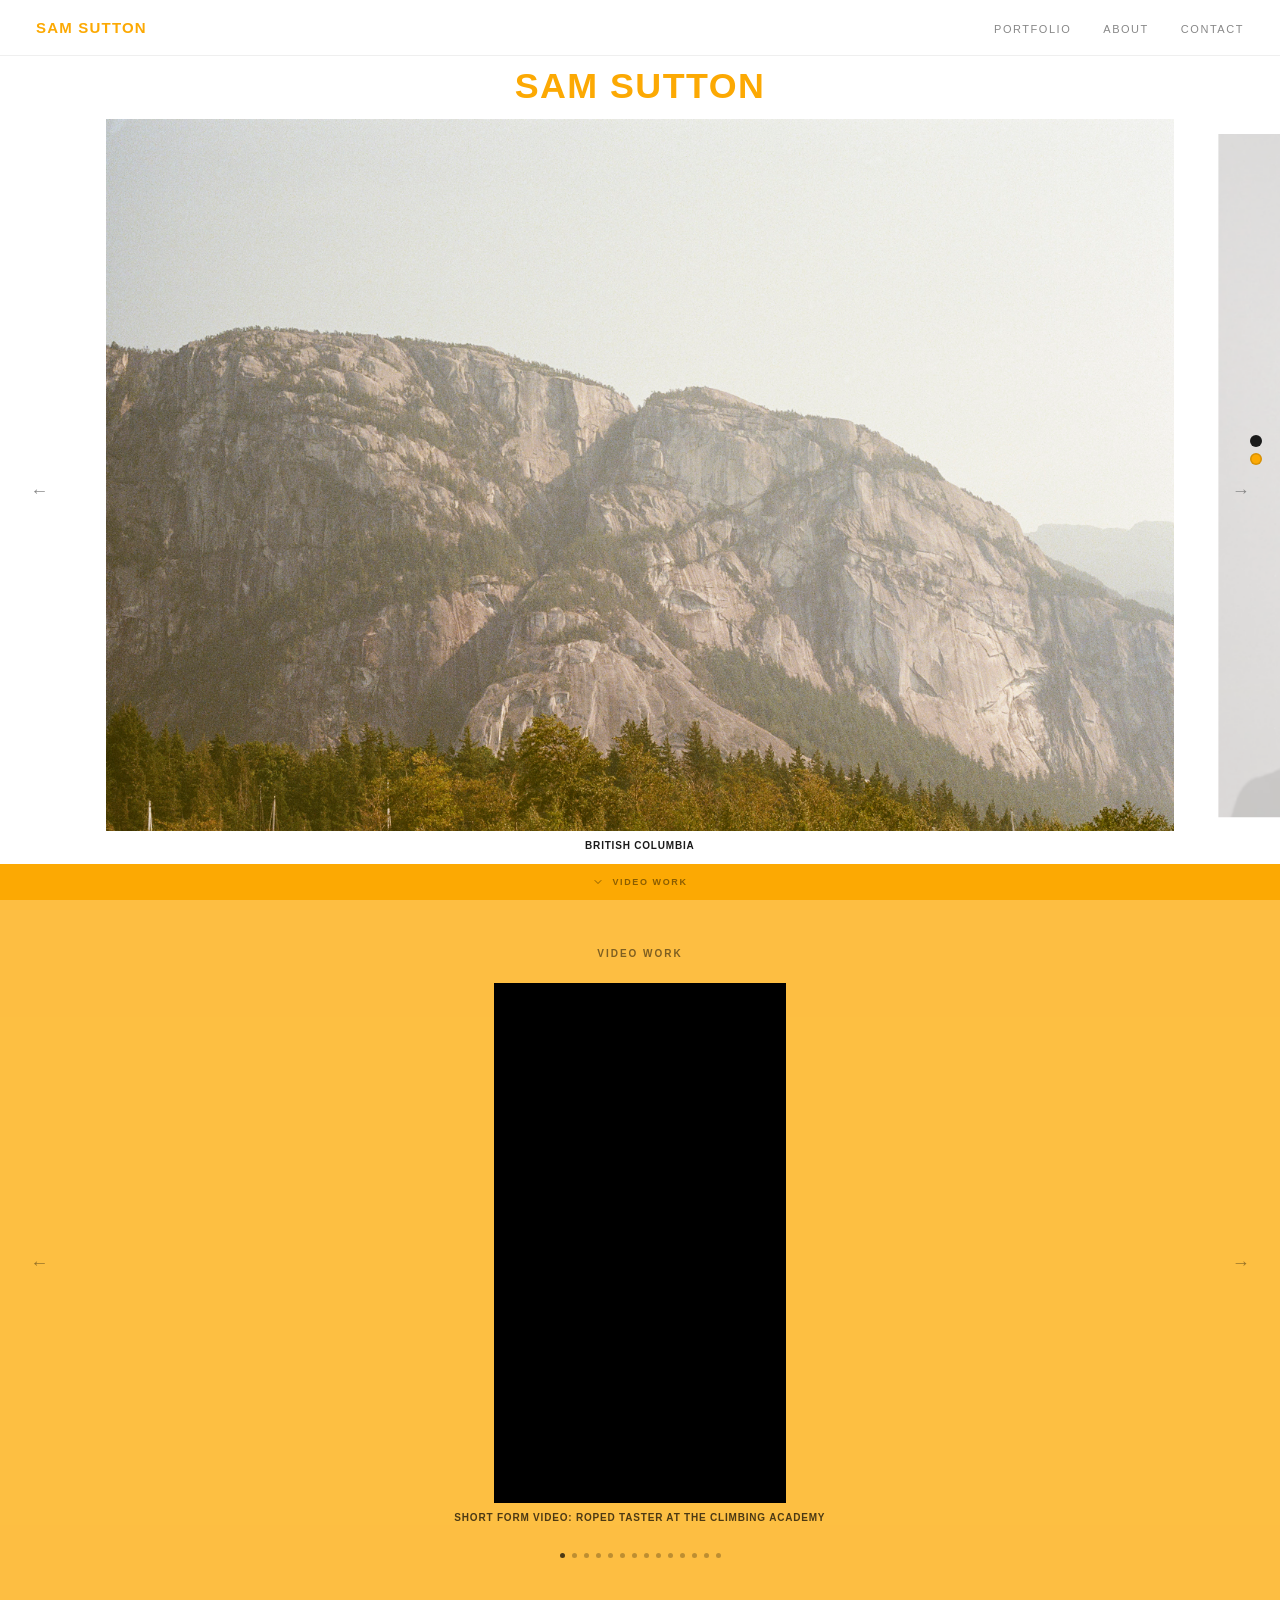
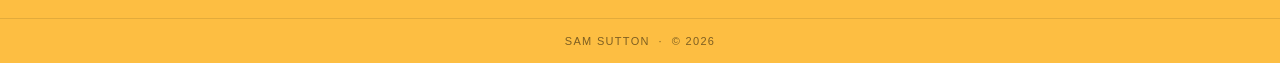
==== commit 3ab89213: "Add files via upload" ====
--- a/index.html
+++ b/index.html
@@ -369,7 +369,7 @@
             <!-- Photo: British Columbia -->
             <div class="carousel-slide" data-link="portfolio.html#project-2">
               <div class="slide-img landscape">
-                <img src="Sam Sutton British Columbia 3.jpg" alt="British Columbia">
+                <img loading="lazy" src="Sam Sutton British Columbia 3.jpg" alt="British Columbia">
               </div>
               <div class="carousel-label"><h3>British Columbia</h3></div>
             </div>
@@ -377,7 +377,7 @@
             <!-- Photo: Portraiture -->
             <div class="carousel-slide" data-link="portfolio.html#project-1">
               <div class="slide-img landscape">
-                <img src="Sam Sutton Portraiture 1.webp" alt="Portraiture">
+                <img loading="lazy" src="Sam Sutton Portraiture 1.webp" alt="Portraiture">
               </div>
               <div class="carousel-label"><h3>Portraiture</h3></div>
             </div>
@@ -385,7 +385,7 @@
             <!-- Photo: Kalymnos -->
             <div class="carousel-slide" data-link="portfolio.html#project-3">
               <div class="slide-img landscape">
-                <img src="Sam_Sutton_Kaly-26.jpg" alt="Kalymnos">
+                <img loading="lazy" src="Sam_Sutton_Kaly-26.jpg" alt="Kalymnos">
               </div>
               <div class="carousel-label"><h3>Kalymnos</h3></div>
             </div>
@@ -417,7 +417,7 @@
           <!-- Video: Roped Taster (MP4) -->
           <div class="carousel-slide" data-link="portfolio.html#project-4">
             <div class="slide-video" id="sv-roped">
-              <video autoplay muted loop playsinline>
+              <video autoplay muted loop playsinline preload="metadata">
                 <source src="Roped Taster.mp4" type="video/mp4">
               </video>
             </div>
@@ -427,7 +427,7 @@
           <!-- Video: Boulder Socials (MP4) -->
           <div class="carousel-slide" data-link="portfolio.html#project-9">
             <div class="slide-video" id="sv-boulder">
-              <video autoplay muted loop playsinline>
+              <video autoplay muted loop playsinline preload="metadata">
                 <source src="Boulder Socials.mp4" type="video/mp4">
               </video>
             </div>
@@ -437,7 +437,7 @@
           <!-- Video: MS Walk Around (MP4) -->
           <div class="carousel-slide" data-link="portfolio.html#project-5">
             <div class="slide-video" id="sv-walkround">
-              <video autoplay muted loop playsinline>
+              <video autoplay muted loop playsinline preload="metadata">
                 <source src="MS Walk Around.mp4" type="video/mp4">
               </video>
             </div>
@@ -447,7 +447,7 @@
           <!-- Video: She Rocks (MP4) -->
           <div class="carousel-slide" data-link="portfolio.html#project-12">
             <div class="slide-video" id="sv-sherocks">
-              <video autoplay muted loop playsinline>
+              <video autoplay muted loop playsinline preload="metadata">
                 <source src="She Rocks.mp4" type="video/mp4">
               </video>
             </div>
@@ -457,118 +457,103 @@
           <!-- Video: Future Team GB (MP4) -->
           <div class="carousel-slide" data-link="portfolio.html#project-7">
             <div class="slide-video" id="sv-teamgb">
-              <video autoplay muted loop playsinline>
+              <video autoplay muted loop playsinline preload="metadata">
                 <source src="Future Team GB.mp4" type="video/mp4">
               </video>
             </div>
             <div class="carousel-label video-carousel-label"><h3>Interview: Future Team GB at The Climbing Academy</h3></div>
           </div>
 
-          <!-- Video: Better Belaying Friction Only (YouTube) -->
-          <div class="carousel-slide" data-link="portfolio.html#project-16">
-            <div class="slide-video">
-              <div class="yt-frame-wrap">
-                <iframe src="https://www.youtube.com/embed/8SxPepDYSXw?start=26&autoplay=0&mute=1&controls=0&rel=0&modestbranding=1&playsinline=1" allow="autoplay" allowfullscreen></iframe>
-              </div>
-            </div>
-            <div class="carousel-label video-carousel-label"><h3>Better Belaying: Friction Only Devices at TCA</h3></div>
-          </div>
-
-          <!-- Video: Welcome to TCA The Arc (YouTube) -->
+
+          <!-- Video: Welcome to TCA The Arc (MP4) -->
           <div class="carousel-slide" data-link="portfolio.html#project-13">
             <div class="slide-video">
-              <div class="yt-frame-wrap">
-                <iframe src="https://www.youtube.com/embed/YRNNgsdqXi8?start=0&autoplay=0&mute=1&controls=0&rel=0&modestbranding=1&playsinline=1" allow="autoplay" allowfullscreen></iframe>
-              </div>
+              <video autoplay muted loop playsinline preload="metadata">
+                <source src="Arc Welcome Video.mp4" type="video/mp4">
+              </video>
             </div>
             <div class="carousel-label video-carousel-label"><h3>Welcome to TCA The Arc</h3></div>
           </div>
 
-          <!-- Video: Better Auto Belay (YouTube) -->
-          <div class="carousel-slide" data-link="portfolio.html#project-17">
+          <!-- Video: Better Belaying at TCA (MP4) -->
+          <div class="carousel-slide" data-link="portfolio.html#project-20">
             <div class="slide-video">
-              <div class="yt-frame-wrap">
-                <iframe src="https://www.youtube.com/embed/lHH5TP7vFcI?start=13&autoplay=0&mute=1&controls=0&rel=0&modestbranding=1&playsinline=1" allow="autoplay" allowfullscreen></iframe>
-              </div>
-            </div>
-            <div class="carousel-label video-carousel-label"><h3>Better Auto Belay Use at TCA</h3></div>
-          </div>
-
-          <!-- Video: Welcome to The Mothership (YouTube) -->
+              <video autoplay muted loop playsinline preload="metadata">
+                <source src="Better Auto Belay Use.mp4" type="video/mp4">
+              </video>
+            </div>
+            <div class="carousel-label video-carousel-label"><h3>Better Belaying at TCA</h3></div>
+          </div>
+
+          <!-- Video: Welcome to The Mothership (MP4) -->
           <div class="carousel-slide" data-link="portfolio.html#project-14">
             <div class="slide-video">
-              <div class="yt-frame-wrap">
-                <iframe src="https://www.youtube.com/embed/KAsj2G9NGvk?start=16&autoplay=0&mute=1&controls=0&rel=0&modestbranding=1&playsinline=1" allow="autoplay" allowfullscreen></iframe>
-              </div>
+              <video autoplay muted loop playsinline preload="metadata">
+                <source src="The Mothership Welcome Video.mp4" type="video/mp4">
+              </video>
             </div>
             <div class="carousel-label video-carousel-label"><h3>Welcome to The Mothership</h3></div>
           </div>
 
-          <!-- Video: Better Belaying Geometric (YouTube) -->
-          <div class="carousel-slide" data-link="portfolio.html#project-18">
-            <div class="slide-video">
-              <div class="yt-frame-wrap">
-                <iframe src="https://www.youtube.com/embed/oK1bNwWjNeM?start=17&autoplay=0&mute=1&controls=0&rel=0&modestbranding=1&playsinline=1" allow="autoplay" allowfullscreen></iframe>
-              </div>
-            </div>
-            <div class="carousel-label video-carousel-label"><h3>Better Belaying: Geometric Devices at TCA</h3></div>
-          </div>
 
           <!-- Video: Steve and Tracy (YouTube) -->
           <div class="carousel-slide" data-link="portfolio.html#project-6">
-            <div class="slide-video">
-              <div class="yt-frame-wrap">
-                <iframe src="https://www.youtube.com/embed/cDTk2uuz_wo?start=11&autoplay=0&mute=1&controls=0&rel=0&modestbranding=1&playsinline=1" allow="autoplay" allowfullscreen></iframe>
+            <div class="slide-video" style="cursor:pointer;position:relative;">
+                <img src="https://img.youtube.com/vi/cDTk2uuz_wo/maxresdefault.jpg" loading="lazy" style="width:100%;height:100%;object-fit:cover;display:block;">
+                <div style="position:absolute;top:50%;left:50%;transform:translate(-50%,-50%);width:48px;height:48px;background:rgba(0,0,0,0.4);border:2px solid rgba(255,255,255,0.7);border-radius:50%;display:flex;align-items:center;justify-content:center;pointer-events:none;">
+                  <svg viewBox="0 0 24 24" style="width:16px;height:16px;fill:#fff;margin-left:3px;"><polygon points="5,3 19,12 5,21"/></svg>
+                </div>
               </div>
-            </div>
             <div class="carousel-label video-carousel-label"><h3>Interview: Steve and Tracy at TCA The Arc</h3></div>
           </div>
 
           <!-- Video: An Evening Climbing at TCA The Church (YouTube) -->
           <div class="carousel-slide" data-link="portfolio.html#project-10">
-            <div class="slide-video">
-              <div class="yt-frame-wrap">
-                <iframe src="https://www.youtube.com/embed/qKsZtPNXlsk?start=9&autoplay=0&mute=1&controls=0&rel=0&modestbranding=1&playsinline=1" allow="autoplay" allowfullscreen></iframe>
+            <div class="slide-video" style="cursor:pointer;position:relative;">
+                <img src="https://img.youtube.com/vi/qKsZtPNXlsk/maxresdefault.jpg" loading="lazy" style="width:100%;height:100%;object-fit:cover;display:block;">
+                <div style="position:absolute;top:50%;left:50%;transform:translate(-50%,-50%);width:48px;height:48px;background:rgba(0,0,0,0.4);border:2px solid rgba(255,255,255,0.7);border-radius:50%;display:flex;align-items:center;justify-content:center;pointer-events:none;">
+                  <svg viewBox="0 0 24 24" style="width:16px;height:16px;fill:#fff;margin-left:3px;"><polygon points="5,3 19,12 5,21"/></svg>
+                </div>
               </div>
-            </div>
             <div class="carousel-label video-carousel-label"><h3>Short Form Video: An Evening Climbing at TCA The Church</h3></div>
           </div>
 
-          <!-- Video: Future Team GB YouTube (backup) -->
-          <!-- Video: Welcome to The Church (YouTube) -->
+          <!-- Video: Welcome to The Church (MP4) -->
           <div class="carousel-slide" data-link="portfolio.html#project-15">
             <div class="slide-video">
-              <div class="yt-frame-wrap">
-                <iframe src="https://www.youtube.com/embed/UDPXhulsHxs?start=42&autoplay=0&mute=1&controls=0&rel=0&modestbranding=1&playsinline=1" allow="autoplay" allowfullscreen></iframe>
-              </div>
+              <video autoplay muted loop playsinline preload="metadata">
+                <source src="The Church welcome Video.mp4" type="video/mp4">
+              </video>
             </div>
             <div class="carousel-label video-carousel-label"><h3>Welcome to The Church</h3></div>
           </div>
 
           <!-- Video: Come Climbing (YouTube) -->
           <div class="carousel-slide" data-link="portfolio.html#project-8">
-            <div class="slide-video">
-              <div class="yt-frame-wrap">
-                <iframe src="https://www.youtube.com/embed/GDMG-ZrvYUY?start=3&autoplay=0&mute=1&controls=0&rel=0&modestbranding=1&playsinline=1" allow="autoplay" allowfullscreen></iframe>
+            <div class="slide-video" style="cursor:pointer;position:relative;">
+                <img src="https://img.youtube.com/vi/GDMG-ZrvYUY/maxresdefault.jpg" loading="lazy" style="width:100%;height:100%;object-fit:cover;display:block;">
+                <div style="position:absolute;top:50%;left:50%;transform:translate(-50%,-50%);width:48px;height:48px;background:rgba(0,0,0,0.4);border:2px solid rgba(255,255,255,0.7);border-radius:50%;display:flex;align-items:center;justify-content:center;pointer-events:none;">
+                  <svg viewBox="0 0 24 24" style="width:16px;height:16px;fill:#fff;margin-left:3px;"><polygon points="5,3 19,12 5,21"/></svg>
+                </div>
               </div>
-            </div>
             <div class="carousel-label video-carousel-label"><h3>Short Form Video: Come Climbing at The Climbing Academy</h3></div>
           </div>
 
           <!-- Video: 3 Boards 1 Centre (YouTube) -->
           <div class="carousel-slide" data-link="portfolio.html#project-11">
-            <div class="slide-video">
-              <div class="yt-frame-wrap">
-                <iframe src="https://www.youtube.com/embed/zRDDOPaZcs8?start=12&autoplay=0&mute=1&controls=0&rel=0&modestbranding=1&playsinline=1" allow="autoplay" allowfullscreen></iframe>
+            <div class="slide-video" style="cursor:pointer;position:relative;">
+                <img src="https://img.youtube.com/vi/zRDDOPaZcs8/maxresdefault.jpg" loading="lazy" style="width:100%;height:100%;object-fit:cover;display:block;">
+                <div style="position:absolute;top:50%;left:50%;transform:translate(-50%,-50%);width:48px;height:48px;background:rgba(0,0,0,0.4);border:2px solid rgba(255,255,255,0.7);border-radius:50%;display:flex;align-items:center;justify-content:center;pointer-events:none;">
+                  <svg viewBox="0 0 24 24" style="width:16px;height:16px;fill:#fff;margin-left:3px;"><polygon points="5,3 19,12 5,21"/></svg>
+                </div>
               </div>
-            </div>
             <div class="carousel-label video-carousel-label"><h3>Short Form Video: 3 Boards, 1 Centre — TCA The Mothership</h3></div>
           </div>
 
           <!-- Video: Community Interviews (MP4) -->
           <div class="carousel-slide" data-link="portfolio.html#project-19">
             <div class="slide-video">
-              <video autoplay muted loop playsinline>
+              <video autoplay muted loop playsinline preload="metadata">
                 <source src="Community Videos.mp4" type="video/mp4">
               </video>
             </div>
